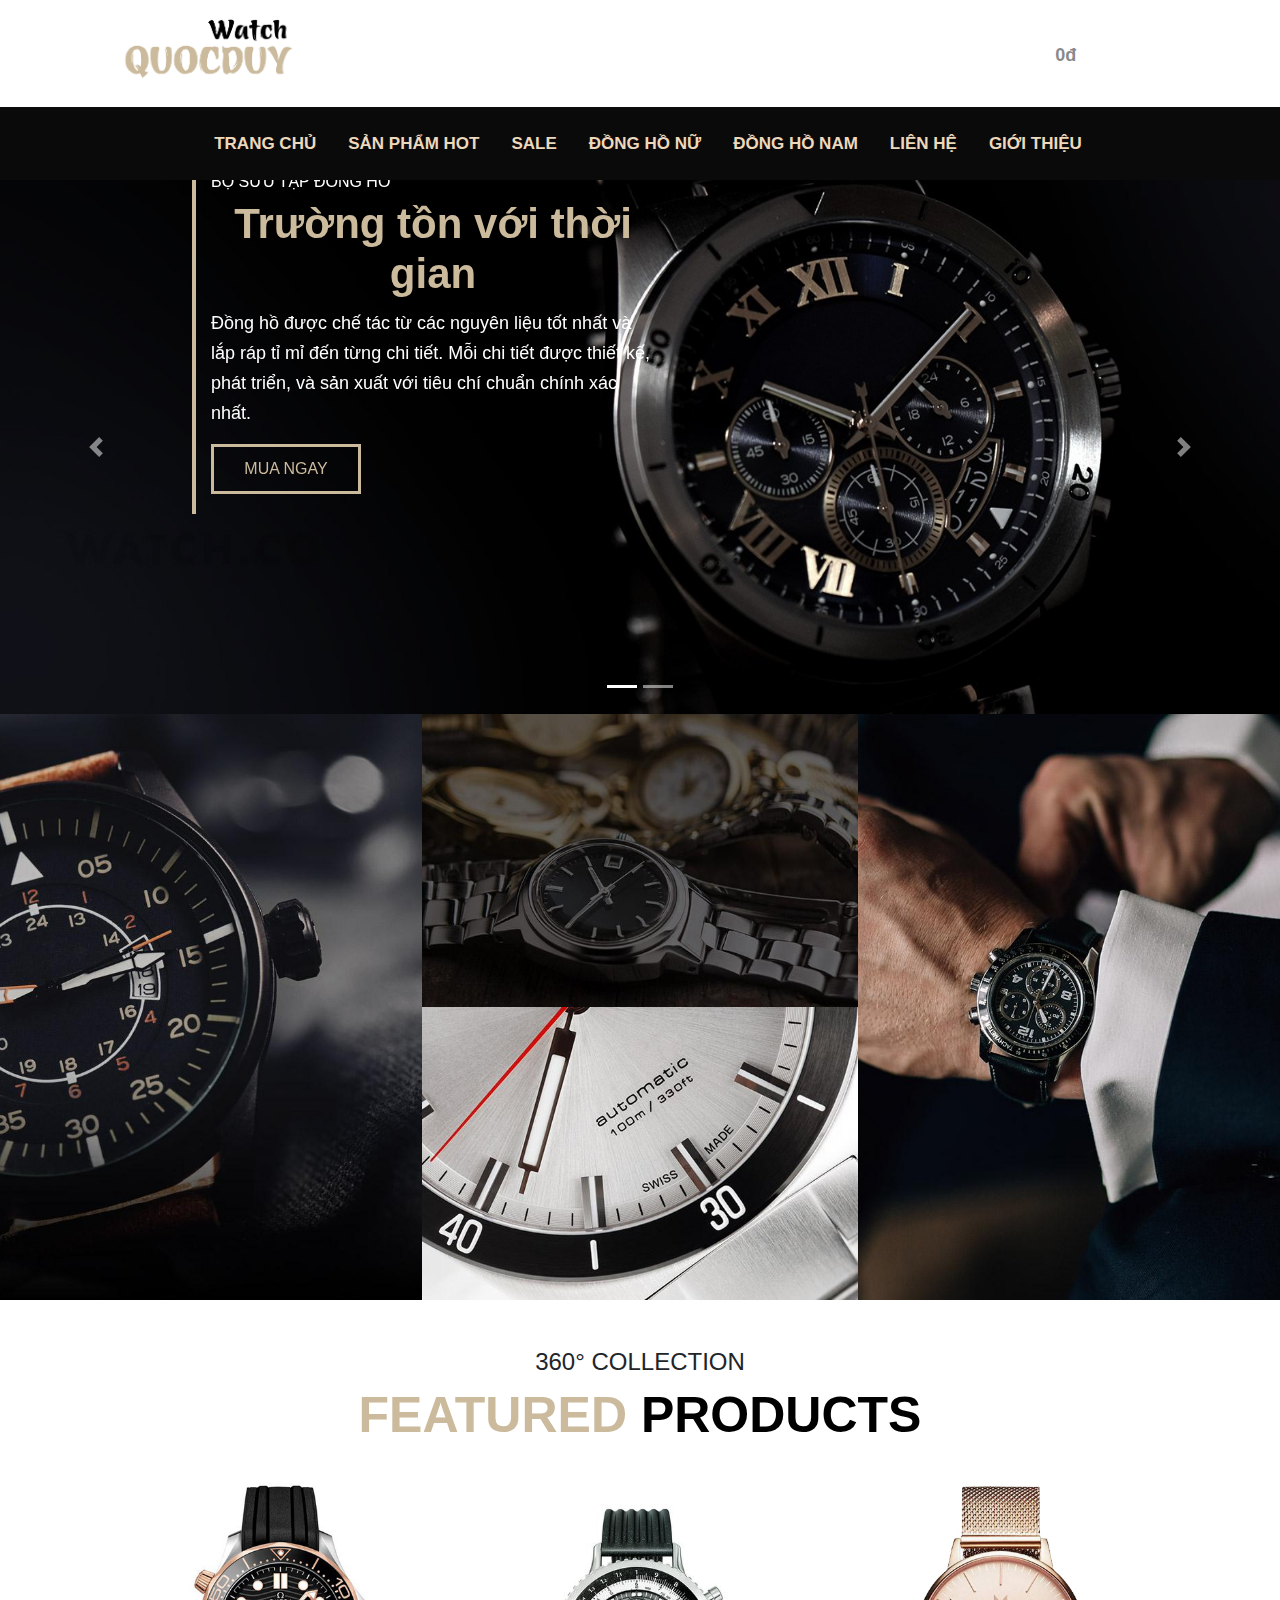
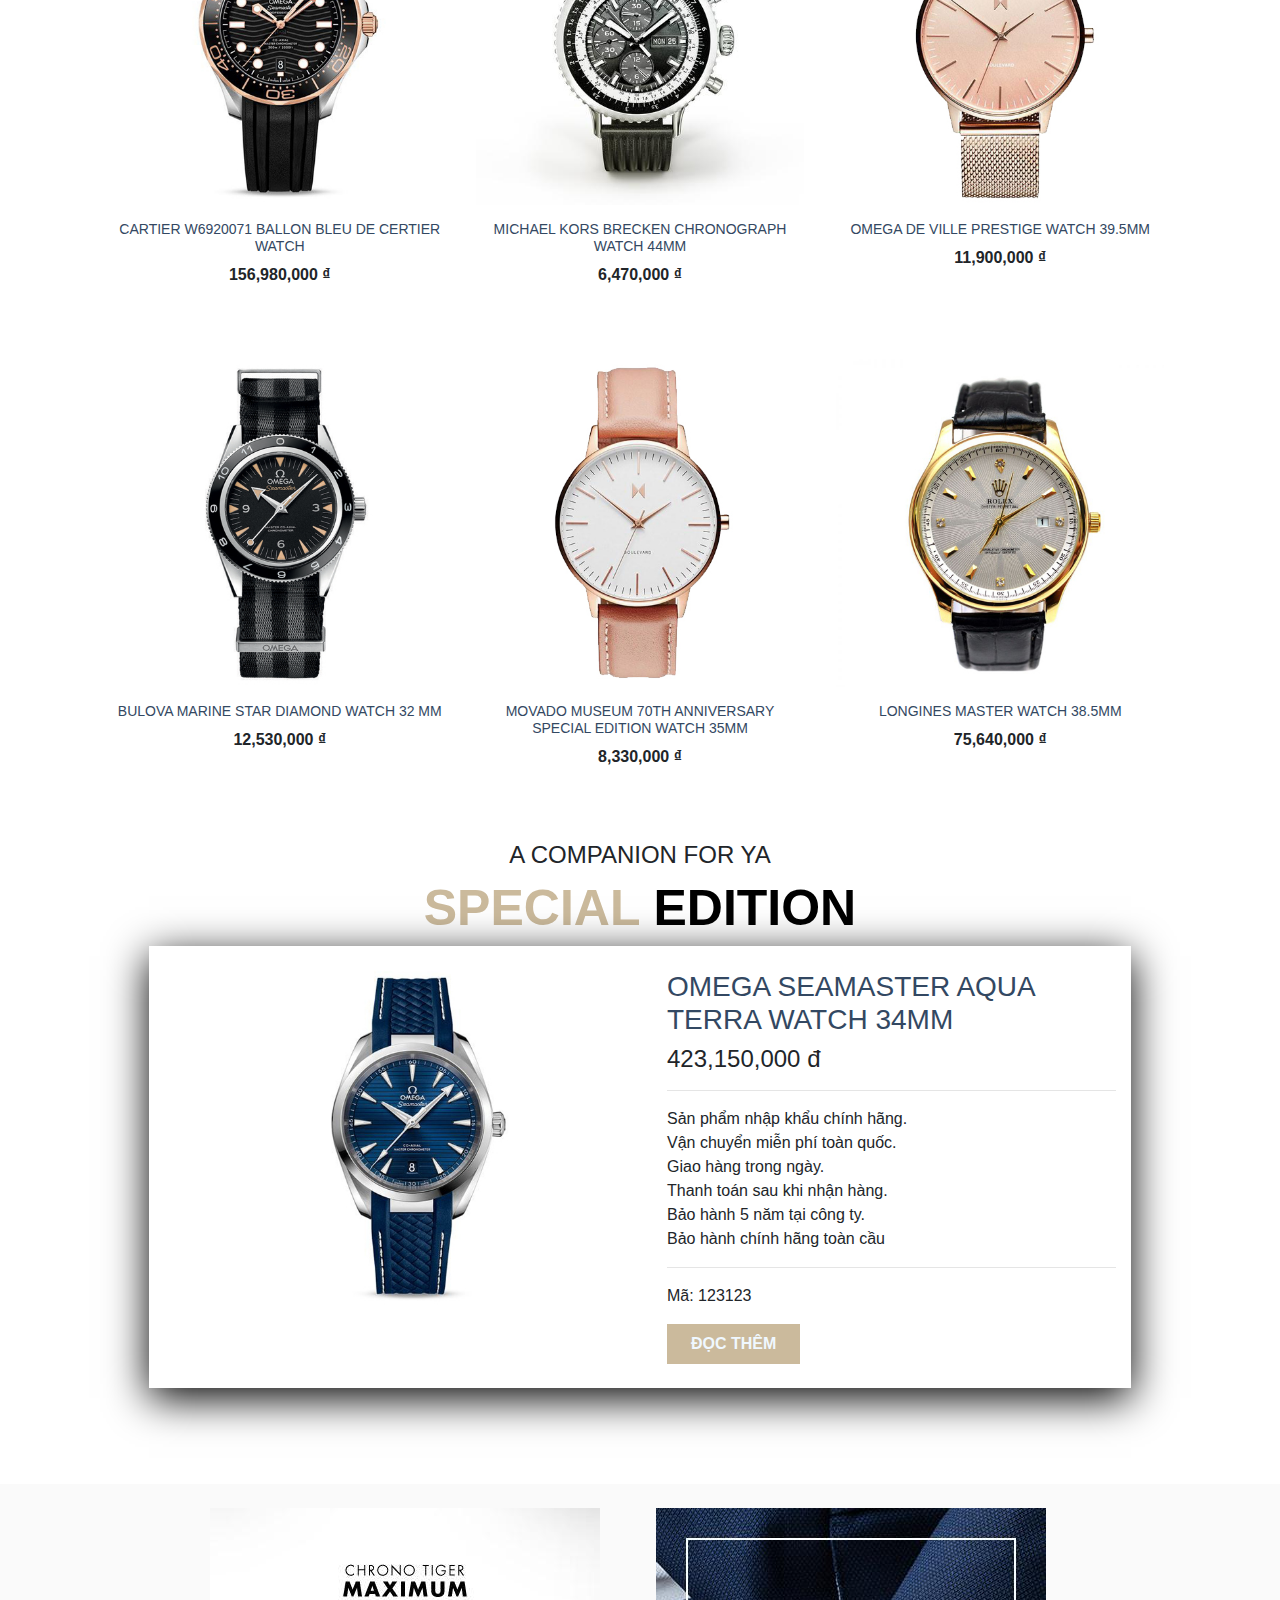
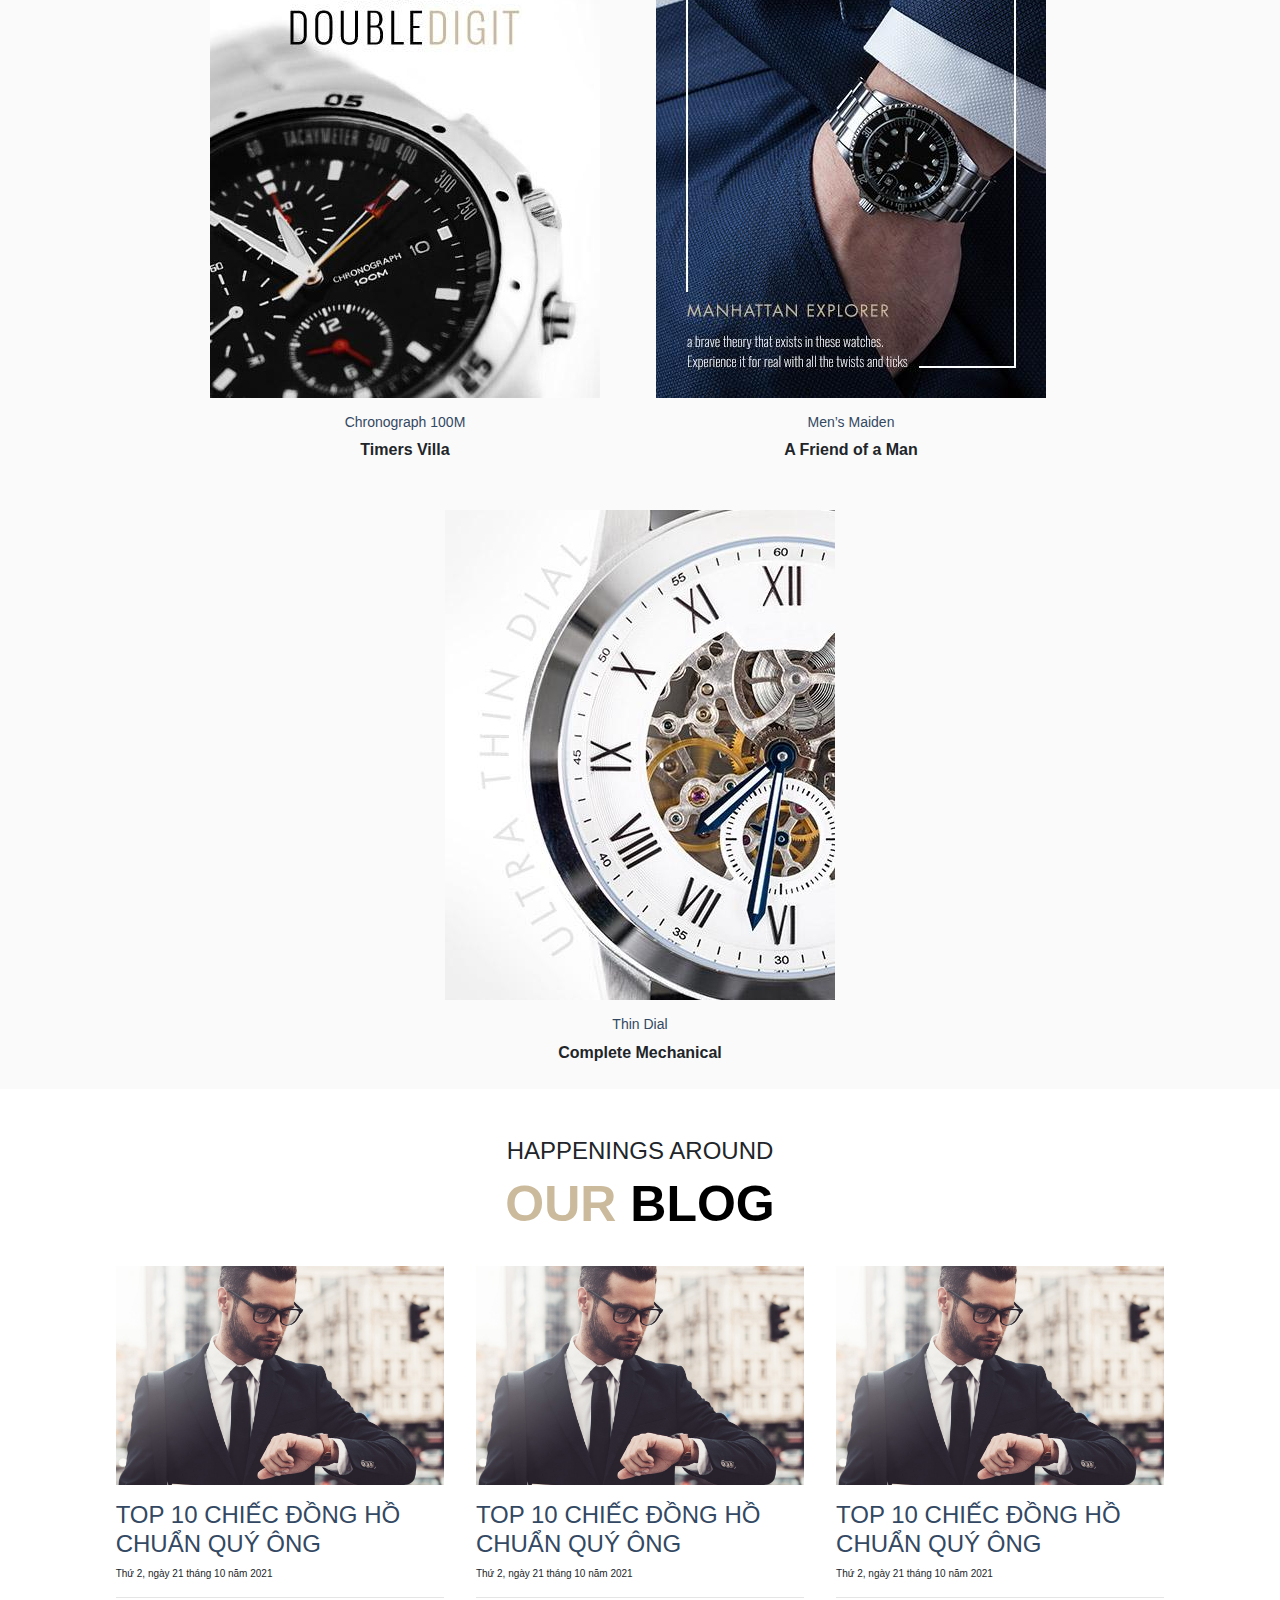
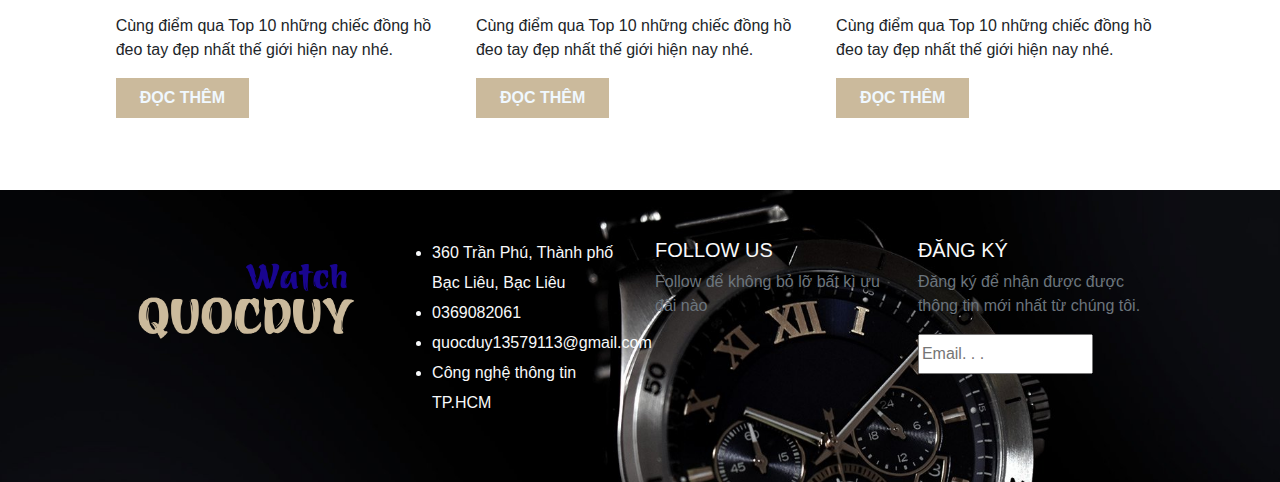
==== html/index.html @ 1995ca84 "update" ====
<!DOCTYPE html>
<html lang="en">
<head>
    <meta charset="UTF-8">
    <meta http-equiv="X-UA-Compatible" content="IE=edge">
    <meta name="viewport" content="width=device-width, initial-scale=1.0">
    <!-- Latest compiled and minified CSS -->
    <link rel="stylesheet" href="https://maxcdn.bootstrapcdn.com/bootstrap/4.5.2/css/bootstrap.min.css">

    <!-- jQuery library -->
    <script src="https://ajax.googleapis.com/ajax/libs/jquery/3.5.1/jquery.min.js"></script>

    <!-- Popper JS -->
    <script src="https://cdnjs.cloudflare.com/ajax/libs/popper.js/1.16.0/umd/popper.min.js"></script>

    <!-- Latest compiled JavaScript -->
    <script src="https://maxcdn.bootstrapcdn.com/bootstrap/4.5.2/js/bootstrap.min.js"></script>
    <link rel="stylesheet" href="https://use.fontawesome.com/releases/v5.7.0/css/all.css" integrity="sha384-lZN37f5QGtY3VHgisS14W3ExzMWZxybE1SJSEsQp9S+oqd12jhcu+A56Ebc1zFSJ" crossorigin="anonymous">
    <link rel="stylesheet" href="../css/main.css">
    <script src="../js/script.js"></script>
    <title>Document</title>
</head>
<style>
     @media only screen and (max-width:550px){
        .sp{
            width: 50%;
        }
        #khungdangnhap{
            position: fixed;
            margin-left: 10px;
            margin-right:10px ;
            top: 28%;
            z-index: 20;
            background: white;
            left: 0%;
            display: none;
        }   
     }
</style>
<body>
    <div class="container-fluid" style="padding: 0 0px 0 0;overflow: hidden;">
        <!-- xỬ LÍ PHẦN ĐĂNG NHẬP -->
        <div id="khungdangnhap" class="pl-2 pr-2">
            <div class="row justify-content-center">
                <div class="col-lg-8 col-10 bg-warning">
                    <h3 class="text-center" style="font-family: Arial, Helvetica, sans-serif; font-weight: 800; font-size: 40px;color: #CBBA9C;"><font style="color: black;">YOUR ACCOUNT</font></h3>
                </div>
                <div class="col-lg-10 pb-5">
                    <form id="dangnhap_form" action="#">
                        <div class="input-group mb-3 mt-5">
                            <div class="input-group-prepend">
                            <span class="input-group-text">Tài khoản</span>
                            </div>
                            <input type="text" class="form-control" id="account" placeholder="" autocomplete="off">
                        </div>
                        <p class="text-danger" id="check_account" style="padding: 3px;"></p>
                        <div class="input-group mb-3 mt-3">
                            <div class="input-group-prepend">
                                <span class="input-group-text">Mật khẩu</span>
                            </div>
                            <input type="password" class="form-control" id="password" placeholder="" autocomplete="off">
                        </div>
                        <p class="text-danger" id="check_password" style="padding: 3px;"></p>
                        <div class="custom-control custom-switch pb-2">
                            <input type="checkbox" class="custom-control-input" id="switch1">
                            <label class="custom-control-label" for="switch1">Hiện thị mật khẩu</label>
                        </div>
                        <button class="btn btn-success w-50" type="button" onclick="form_check()">ĐĂNG NHẬP</button>
                        <button class="btn btn-danger w-25 ml-5"  onclick="closedangnhap();">QUAY LẠI</button>
    
                    </form>
                </div>
            </div>

        </div>
        <div class="row justify-content-center" style="">
            <div class="col-lg-2 col-4 pl-4">
                <img src="../img/logo.png" alt="" class="w-100">
            </div>
            <div class="col-lg-8 col-8">
                <div class="row justify-content-end" style="padding-top: 5%;box-sizing: border-box;">
                    <div class="col-lg-1 col-2" style="font-size: 18px;color: #727477d8;"><i class="fas fa-search"></i></div>
                    <div class="col-lg-1 col-2" style="font-size: 18px;color: #727477d8;"><i class="fas fa-user-alt" style="cursor: pointer;" onclick="clickdangnhap();"></i></div>
                    <div class="col-lg-2 col-4" style="font-size: 18px;color: #727477d8;"><strong>0đ</strong> <i class="fas fa-shopping-cart"></i></div>
                </div>
            </div>  
        </div>
        <nav class="navbar navbar-expand-md navbar-dark" style="background-color: #0a0a0a">
          
            <!-- Toggler/collapsibe Button -->
            <button class="navbar-toggler" type="button" data-toggle="collapse" data-target="#collapsibleNavbar">
              <span class="navbar-toggler-icon"></span>
            </button>
          
            <!-- Navbar links -->
            <div class="collapse navbar-collapse justify-content-center" id="collapsibleNavbar" >
              <ul class="navbar-nav" style="font-weight: 600;font-size: 17px;">
                <li class="nav-item ml-3 pt-2 pb-2">
                  <a class="nav-link" href="../html/index.html" style="color:#edd8bc;">TRANG CHỦ</a>
                </li>
                <li class="nav-item ml-3 pt-2 pb-2">
                  <a class="nav-link" href="../html/sanphamhot.html" style="color:#edd8bc;">SẢN PHẨM HOT</a>
                </li>
                <li class="nav-item ml-3 pt-2 pb-2">
                  <a class="nav-link" href="../html/sale.html" style="color:#edd8bc;">SALE</a>
                </li>
                <li class="nav-item ml-3 pt-2 pb-2">
                  <a class="nav-link" href="#" style="color:#edd8bc;">ĐỒNG HỒ NỮ</a>
                </li>
                <li class="nav-item ml-3 pt-2 pb-2">
                    <a class="nav-link" href="#" style="color:#edd8bc;">ĐỒNG HỒ NAM</a>
                  </li>
                  <li class="nav-item ml-3 pt-2 pb-2">
                    <a class="nav-link" href="../html/contact.html" style="color:#edd8bc;">LIÊN HỆ</a>
                  </li>
                  <li class="nav-item ml-3 pt-2 pb-2">
                    <a class="nav-link" href="../html/gioithieu.html" style="color:#edd8bc;">GIỚI THIỆU</a>
                  </li>
              </ul>
            </div>
          </nav>
          <div id="demo" class="carousel slide" data-ride="carousel">

            <!-- Indicators -->
            <ul class="carousel-indicators">
              <li data-target="#demo" data-slide-to="0" class="active"></li>
              <li data-target="#demo" data-slide-to="1"></li>
            </ul>
          
            <!-- The slideshow -->
            <div class="carousel-inner">
                <div class="carousel-item active">
                    <img src="../img/slider1.jpg" class="w-100" style="transform: scale(1.2);" alt="Los Angeles">
                    <!--Caption here -->
                    <div class="carousel-caption d-lg-block d-none" style="bottom: 200px;right: 50%;padding-left: 30px;border-left: 4px solid #cbba9c;">
                        <div class="row">
                            <h6>BỘ SƯU TẬP ĐỒNG HỒ</h6>
                            <h1 style="color: #cbba9c;font-weight: 700;font-size: 42px;">Trường tồn với thời gian</h1>
                            <p class="text-left" style="line-height: 30px;font-size: 18px;">
                                Đồng hồ được chế tác từ các nguyên liệu tốt nhất và lắp ráp tỉ mỉ đến từng chi tiết. Mỗi chi tiết được thiết kế, phát triển, và sản xuất với tiêu chí chuẩn chính xác nhất.
                            </p>
                            <button class="nav__btn">MUA NGAY</button>
                        </div>
                    </div>
                </div>
                <div class="carousel-item">
                    <img src="../img/slider2.jpg" class="w-100" style="transform: scale(1.2);" alt="Chicago">
                    <!--Caption here -->
                    <div class="carousel-caption d-lg-block d-none" style="bottom: 50px;margin-left: 440px;padding-left: 30px;border-left: 4px solid #cbba9c;">
                        <div class="row">
                            <h6>DÀNH RIÊNG CHO DOANH NHÂN</h6>
                            <h1 style="color: #cbba9c;font-weight: 700;font-size: 42px;">Đẳng cấp là mãi mãi</h1>
                            <p class="text-left" style="line-height: 30px;font-size: 18px;">
                                Bộ sưu tập các mẫu đồng hồ Rolex cổ điện gồm các kiểu dáng kết hợp với những bí quyết của Rolex và những tiêu chuẩn cao nhất về sự hoàn hảo.
                            </p>
                        </div>
                    </div>
                </div>
            </div>
          
            <!-- Left and right controls -->
            <a class="carousel-control-prev" href="#demo" data-slide="prev">
                <span class="carousel-control-prev-icon"></span>
            </a>
            <a class="carousel-control-next" href="#demo" data-slide="next">
                <span class="carousel-control-next-icon"></span>
            </a>
            
        </div>
        <div class="row bg-dark" style="color: #cbba9b;">
            <div class="col-lg-4 banner" style="padding: 0;background-image: url(../img/banner-4.jpg);">

            </div>
            <div class="col-lg-4 banner" style="padding: 0;">
                <img src="../img/banner-3.jpg" class="w-100" alt="">
                <img src="../img/banner-2.jpg" class="w-100"alt="">

            </div>
            <div class="col-lg-4 banner" style="padding: 0;">
                <img src="../img/banner-1.jpg" class="w-100" alt="">
            </div>
        </div>
        <!-- sản phẩm trưng bày -->
        <div class="row justify-content-center mt-5" style="background-color: #fff;">
            <div class="col-lg-12 text-center">
                <h4 style="font-family: 'Segoe UI', Tahoma, Geneva, Verdana, sans-serif;font-weight: 380;">360° COLLECTION</h4>
                <h1 style="font-family: Arial, Helvetica, sans-serif; font-weight: 800; font-size: 50px;color: #CBBA9C;">FEATURED <font style="color: black;">PRODUCTS</font></h1>
            </div>
            <div class="col-lg-11">
                <div class="row justify-content-center">
                    <div class=" sp pl-3 pr-3 text-center pb-4 pt-4" onclick="clicksanpham('sp1')" id="sp1">
                        <img src="../img/sanpham/sp1.jpg" class="w-100" alt="">
                        <h6 class="mt-3" style="color: #334862;font-family: Arial, Helvetica, sans-serif;font-size: 14px;">CARTIER W6920071 BALLON BLEU DE CERTIER WATCH</h6>
                        <strong>156,980,000 ₫</strong>
                    </div>
                    <div class=" sp pl-3 pr-3 text-center pb-4 pt-4" onclick="clicksanpham('sp2')" id="sp2">
                        <img src="../img/sanpham/sp2.jpg" class="w-100" alt="">
                        <h6 class="mt-3" style="color: #334862;font-family: Arial, Helvetica, sans-serif;font-size: 14px;">MICHAEL KORS BRECKEN CHRONOGRAPH WATCH 44MM</h6>
                        <strong>6,470,000 ₫</strong>
                    </div>
                    <div class=" sp pl-3 pr-3 text-center pb-4 pt-4" onclick="clicksanpham('sp3')" id="sp3">
                        <img src="../img/sanpham/sp3.jpg" class="w-100" alt="">
                        <h6 class="mt-3" style="color: #334862;font-family: Arial, Helvetica, sans-serif;font-size: 14px;">OMEGA DE VILLE PRESTIGE WATCH 39.5MM</h6>
                        <strong>11,900,000 ₫</strong>
                    </div>
                    <div class=" sp pl-3 pr-3 text-center pb-4 mt-4 pt-4" onclick="clicksanpham('sp4')" id="sp4">
                        <img src="../img/sanpham/sp4.jpg" class="w-100" alt="">
                        <h6 class="mt-3" style="color: #334862;font-family: Arial, Helvetica, sans-serif;font-size: 14px;">BULOVA MARINE STAR DIAMOND WATCH 32 MM</h6>
                        <strong>12,530,000 ₫</strong>
                    </div>
                    <div class=" sp pl-3 pr-3 text-center pb-4 mt-4 pt-4" onclick="clicksanpham('sp5')" id="sp5">
                        <img src="../img/sanpham/sp5.jpg" class="w-100" alt="">
                        <h6 class="mt-3" style="color: #334862;font-family: Arial, Helvetica, sans-serif;font-size: 14px;">MOVADO MUSEUM 70TH ANNIVERSARY SPECIAL EDITION WATCH 35MM</h6>
                        <strong>8,330,000 ₫</strong>
                    </div>
                    <div class=" sp pl-3 pr-3 text-center pb-4 mt-4 pt-4" onclick="clicksanpham('sp6')" id="sp6">
                        <img src="../img/sanpham/sp6.jpg" class="w-100" alt="">
                        <h6 class="mt-3" style="color: #334862;font-family: Arial, Helvetica, sans-serif;font-size: 14px;">LONGINES MASTER WATCH 38.5MM</h6>
                        <strong>75,640,000 ₫</strong>
                    </div>

                </div>
            </div>
        </div>
        <div class="row justify-content-center mt-5" style="background-color: #fff;">
            <div class="col-lg-12 text-center">
                <h4 style="font-family: 'Segoe UI', Tahoma, Geneva, Verdana, sans-serif;font-weight: 380;">A COMPANION FOR YA</h4>
                <h1 style="font-family: Arial, Helvetica, sans-serif; font-weight: 800; font-size: 50px;color: #CBBA9C;">SPECIAL <font style="color: black;">EDITION</font></h1>
            </div>
            <div class="col-lg-9 pb-5">
                <div class="row pl-4 pb-4" style="box-shadow: 0px 10px 40px 0px black;">
                    <div class="col-lg-6 text-center">
                        <img src="../img/sanpham/sp7.jpg" class="w-75 pt-4 pb-4" alt="">
                    </div>
                    <div class="col-lg-6 pt-4">
                        <h3 style="font-family:Arial, Helvetica, sans-serif; color: #334862; font-weight: 500;">OMEGA SEAMASTER AQUA TERRA WATCH 34MM</h3>
                        <h4><strong style="font-weight: 500;">423,150,000 đ</strong></h4>
                        <hr>
                        <ul style="font-size: 16px;list-style: none;padding: 0;">
                            <li><i class="fas fa-chevron-right" style="font-size: 10px;"></i> Sản phẩm nhập khẩu chính hãng.</li>
                            <li><i class="fas fa-chevron-right"  style="font-size: 10px;"></i> Vận chuyển miễn phí toàn quốc.</li>
                            <li><i class="fas fa-chevron-right"  style="font-size: 10px;"></i> Giao hàng trong ngày.</li>
                            <li><i class="fas fa-chevron-right"  style="font-size: 10px;"></i> Thanh toán sau khi nhận hàng.</li>
                            <li><i class="fas fa-chevron-right"  style="font-size: 10px;"></i> Bảo hành 5 năm tại công ty.</li>
                            <li><i class="fas fa-chevron-right"  style="font-size: 10px;"></i> Bảo hành chính hãng toàn cầu</li>
                        </ul>
                        <hr>
                        <p>Mã: 123123</p>
                        <button type="button" class="pl-4 pr-4 pt-2 pb-2" style="background-color: #cbba9c; border: none; color: aliceblue;outline: unset;"><strong>ĐỌC THÊM</strong></button>
                    </div>
                </div>
            </div>
        </div>
        <div class="row justify-content-center mt-5" style="background-color:#fafafa;">
            <div class="col-lg-11">
                <div class="row justify-content-center">
                    <div class="pl-3 pr-3 text-center pb-4 pt-4">
                        <img src="../img/sanpham/Collection-1.jpg" class="w-100" alt="">
                        <h6 class="mt-3" style="color: #334862;font-family: Arial, Helvetica, sans-serif;font-size: 14px;">Chronograph 100M</h6>
                        <strong>Timers Villa</strong>
                    </div>
                    <div class=" ml-4 mr-4 pl-3 pr-3 text-center pb-4 pt-4">
                        <img src="../img/sanpham/Collection-2.jpg" class="w-100" alt="">
                        <h6 class="mt-3" style="color: #334862;font-family: Arial, Helvetica, sans-serif;font-size: 14px;">Men’s Maiden</h6>
                        <strong>A Friend of a Man</strong>
                    </div>
                    <div class="pl-3 pr-3 text-center pb-4 pt-4">
                        <img src="../img/sanpham/Collection-3.jpg" class="w-100" alt="">
                        <h6 class="mt-3" style="color: #334862;font-family: Arial, Helvetica, sans-serif;font-size: 14px;">Thin Dial</h6>
                        <strong>Complete Mechanical</strong>
                    </div>
                </div>
            </div>
        </div>
        <div class="row justify-content-center mt-5" style="background-color: #fff;">
            <div class="col-lg-12 text-center">
                <h4 style="font-family: 'Segoe UI', Tahoma, Geneva, Verdana, sans-serif;font-weight: 380;">HAPPENINGS AROUND</h4>
                <h1 style="font-family: Arial, Helvetica, sans-serif; font-weight: 800; font-size: 50px;color: #CBBA9C;">OUR <font style="color: black;">BLOG</font></h1>
            </div>
            <div class="col-lg-11">
                <div class="row justify-content-center">
                    <div class="sp pl-3 pr-3 pb-4 pt-4">
                        <img src="../img/blog/blog1.jpg" class="w-100" alt="">
                        <h4 class="mt-3" style="color: #334862;font-family: Arial, Helvetica, sans-serif;">TOP 10 CHIẾC ĐỒNG HỒ CHUẨN QUÝ ÔNG</h4>
                        <p style="font-size: 10px;">Thứ 2, ngày 21 tháng 10 năm 2021</p>
                        <hr>
                        <p>Cùng điểm qua Top 10 những chiếc đồng hồ đeo tay đẹp nhất thế giới hiện nay nhé.</p>
                        <button type="button" class="pl-4 pr-4 pt-2 pb-2" style="background-color: #cbba9c; border: none; color: aliceblue;outline: unset;"><strong>ĐỌC THÊM</strong></button>
                    </div>
                    <div class="sp pl-3 pr-3 pb-4 pt-4">
                        <img src="../img/blog/blog1.jpg" class="w-100" alt="">
                        <h4 class="mt-3" style="color: #334862;font-family: Arial, Helvetica, sans-serif;">TOP 10 CHIẾC ĐỒNG HỒ CHUẨN QUÝ ÔNG</h4>
                        <p style="font-size: 10px;">Thứ 2, ngày 21 tháng 10 năm 2021</p>
                        <hr>
                        <p>Cùng điểm qua Top 10 những chiếc đồng hồ đeo tay đẹp nhất thế giới hiện nay nhé.</p>
                        <button type="button" class="pl-4 pr-4 pt-2 pb-2" style="background-color: #cbba9c; border: none; color: aliceblue;outline: unset;"><strong>ĐỌC THÊM</strong></button>
                    </div>
                    <div class="sp pl-3 pr-3 pb-4 pt-4">
                        <img src="../img/blog/blog1.jpg" class="w-100" alt="">
                        <h4 class="mt-3" style="color: #334862;font-family: Arial, Helvetica, sans-serif;">TOP 10 CHIẾC ĐỒNG HỒ CHUẨN QUÝ ÔNG</h4>
                        <p style="font-size: 10px;">Thứ 2, ngày 21 tháng 10 năm 2021</p>
                        <hr>
                        <p>Cùng điểm qua Top 10 những chiếc đồng hồ đeo tay đẹp nhất thế giới hiện nay nhé.</p>
                        <button type="button" class="pl-4 pr-4 pt-2 pb-2" style="background-color: #cbba9c; border: none; color: aliceblue;outline: unset;"><strong>ĐỌC THÊM</strong></button>
                    </div>
                    
                </div>
            </div>
        </div>
        <!-- footer -->
        <div class="row justify-content-center mt-5 pl-4 pr-4 pb-5" style="background-image: url(../img/slider1.jpg);background-size: 100%;background-color: rgba(0, 0, 0, 0.5),rgba(0, 0, 0, 0.5);">
            <div class="col-lg-10 mt-5">
                <div class="row text-light">
                    <div class="col-lg-3">
                        <img src="../img/logo_footer.png" class="w-100" alt="">
                    </div>
                    <div class="col-lg-3 text-light">
                        <ul style="line-height: 30px;">
                            <li>360 Trần Phú, Thành phố Bạc Liêu, Bạc Liêu</li>
                            <li>0369082061</li>
                            <li>quocduy13579113@gmail.com</li>
                            <li>Công nghệ thông tin TP.HCM</li>
                        </ul>
                    </div>
                    <div class="col-lg-3">
                        <h5>FOLLOW US</h5>
                        <p class="text-secondary">Follow để không bỏ lỡ bất kì ưu đãi nào</p>
                        <i class="fab fa-facebook-f mr-3" style="font-size: 25px;"></i>
                        <i class="fab fa-youtube" style="font-size: 25px;"></i>
                    </div>
                    <div class="col-lg-3">
                        <h5>ĐĂNG KÝ</h5>
                        <p class="text-secondary">Đăng ký để nhận được được thông tin mới nhất từ chúng tôi.</p>
                        <form action="#">
                            <input class="w-75" type="email" placeholder="Email. . ." style="height: 40px;">
                        </form>
                    </div>
                </div>
            </div>
        </div>
    </div><!-- container-fluid -->
</body>
</html>
---- css/main.css ----
#khungdangnhap{
    position: fixed;
    top: 28%;
    z-index: 20;
    background: white;
    left: 27%;
    display: none;
}
.nav__btn{
    width: 150px;
    height: 50px;
    background: none;
    border: 3px solid #cbba9c;
    outline: none;
    color: #cbba9c;
}
.banner{
    background-size: 100%;
    background-repeat: no-repeat;
    
}
.sp{
    width: 30%;
    height: auto;
    float: left;

}
.sp:hover{
    animation: sp_hover linear .2s forwards;
    box-shadow: 0px 30px 40px 0px rgb(0 0 0 / 20%);
}
@keyframes sp_hover{
    from{
        transform: translateY(0);
    }
    to{
        transform: translateY(-10px);
    }
}
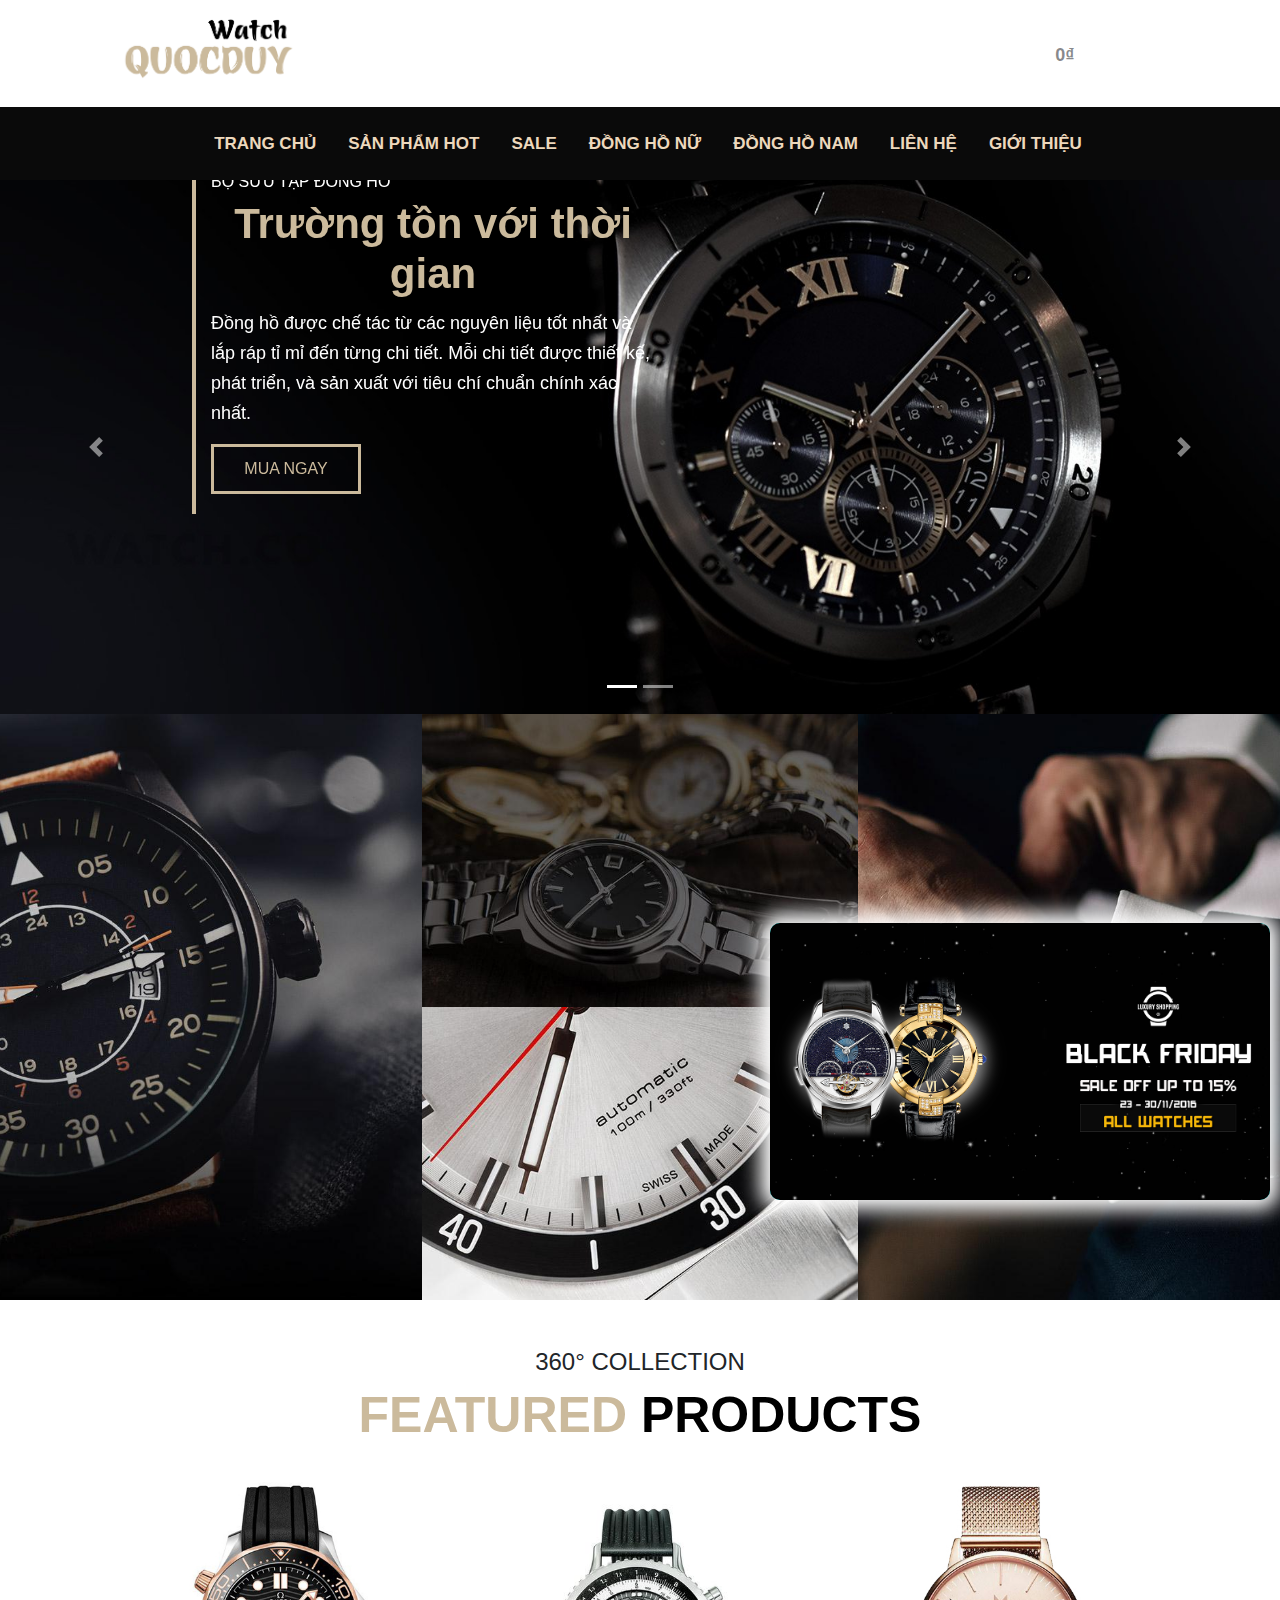
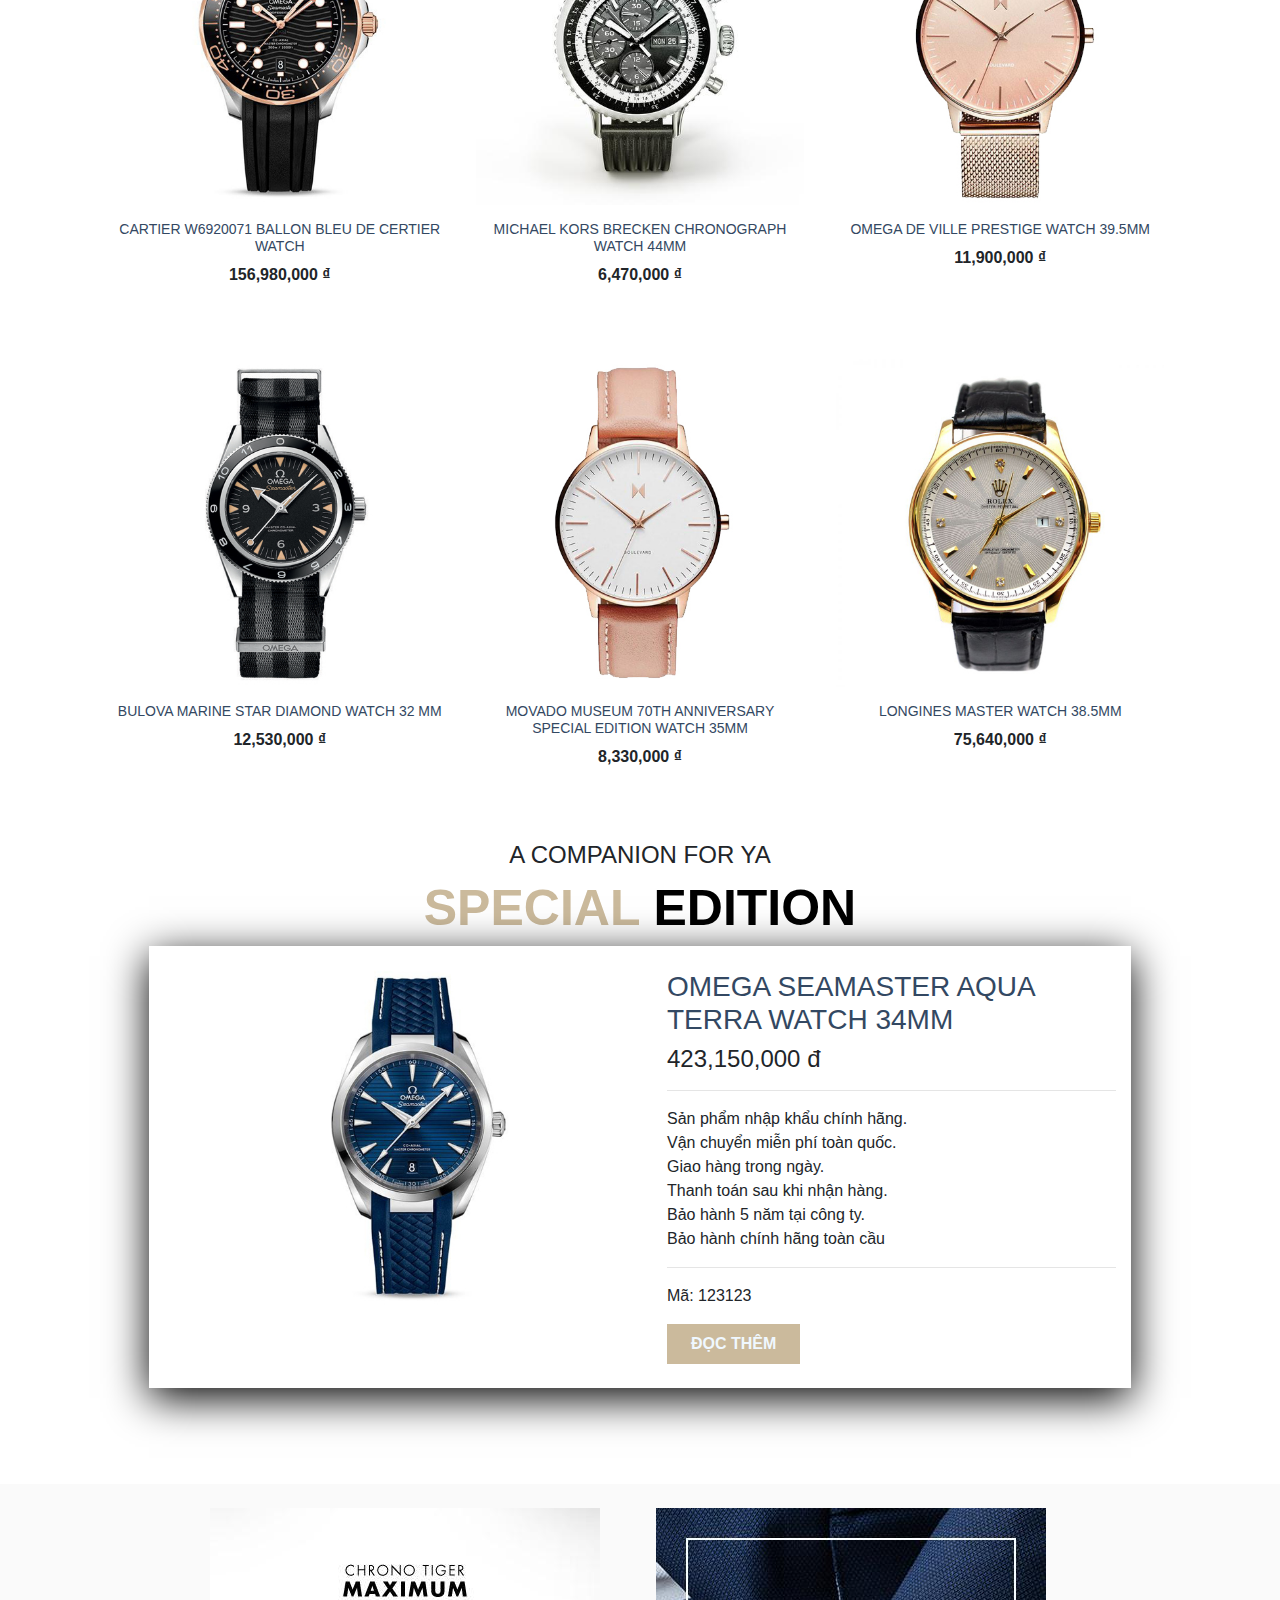
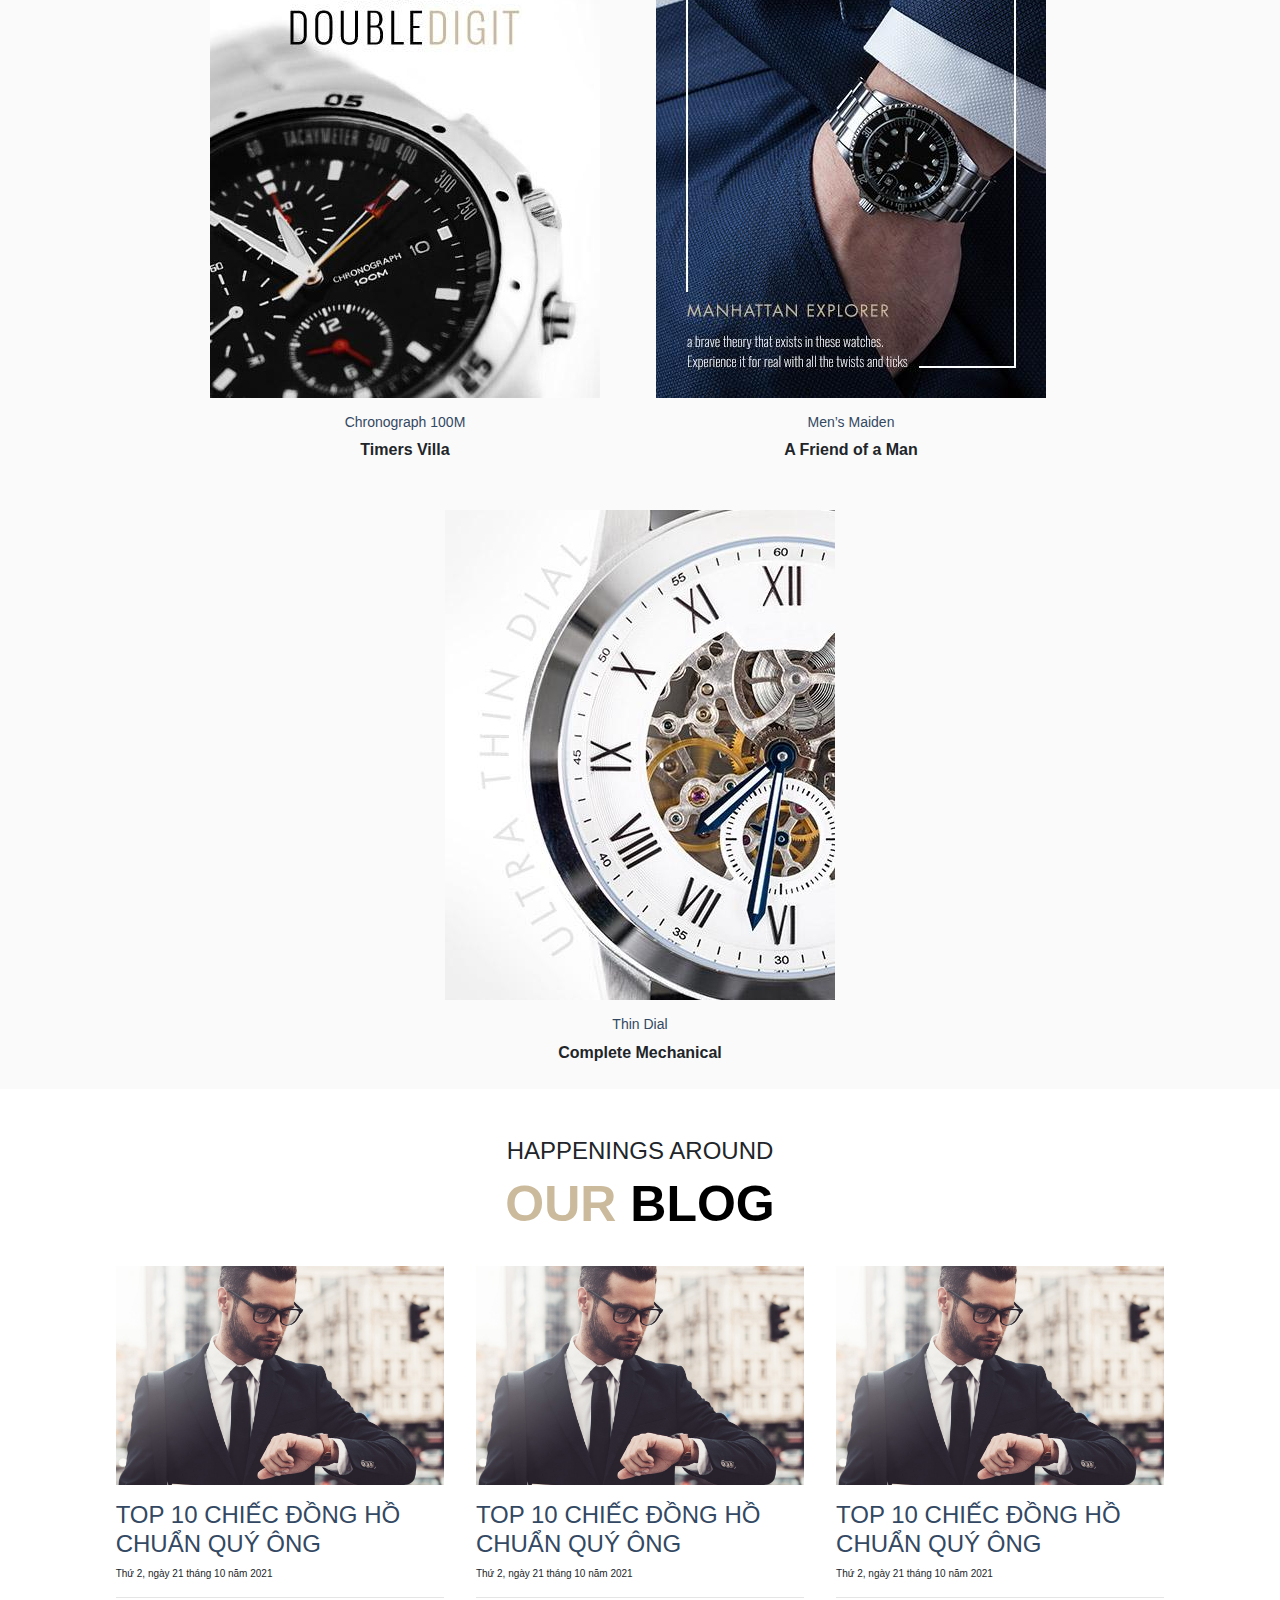
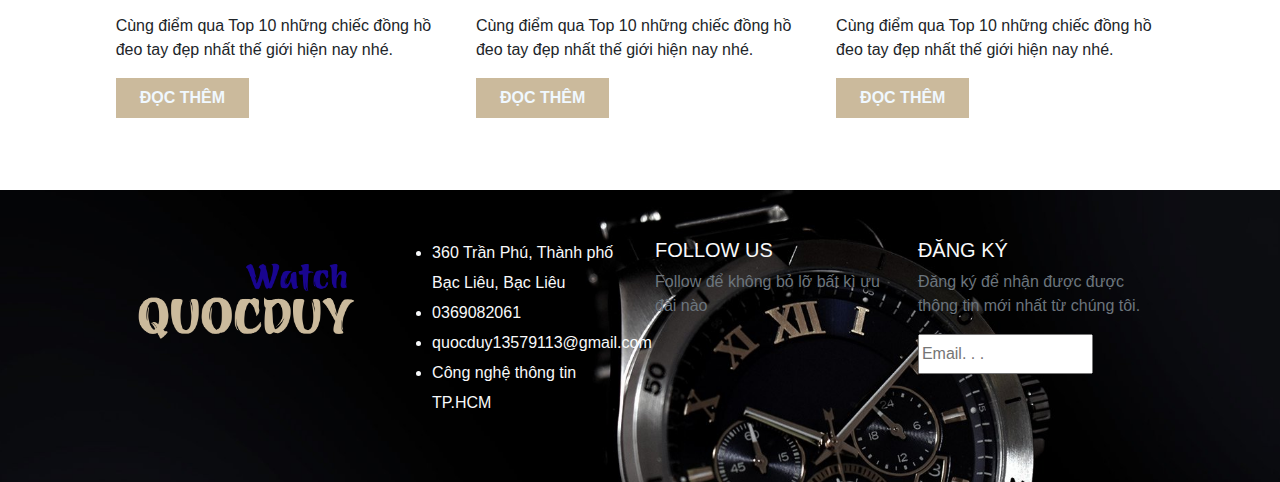
==== commit cb662b46: "update" ====
--- a/html/index.html
+++ b/html/index.html
@@ -17,7 +17,6 @@
     <script src="https://maxcdn.bootstrapcdn.com/bootstrap/4.5.2/js/bootstrap.min.js"></script>
     <link rel="stylesheet" href="https://use.fontawesome.com/releases/v5.7.0/css/all.css" integrity="sha384-lZN37f5QGtY3VHgisS14W3ExzMWZxybE1SJSEsQp9S+oqd12jhcu+A56Ebc1zFSJ" crossorigin="anonymous">
     <link rel="stylesheet" href="../css/main.css">
-    <script src="../js/script.js"></script>
     <title>Document</title>
 </head>
 <style>
@@ -34,11 +33,19 @@
             background: white;
             left: 0%;
             display: none;
-        }   
+        }  
+        #sale{
+            width: 90%;
+            right: 5%;
+        } 
      }
 </style>
 <body>
     <div class="container-fluid" style="padding: 0 0px 0 0;overflow: hidden;">
+        <!-- xử lí phần sale -->
+        <div id="sale" onclick="alert('Mã giảm giá 50%: quocduy123')">
+            <img src="../img/sale.png" class="w-100" alt="">
+        </div>
         <!-- xỬ LÍ PHẦN ĐĂNG NHẬP -->
         <div id="khungdangnhap" class="pl-2 pr-2">
             <div class="row justify-content-center">
@@ -58,7 +65,7 @@
                             <div class="input-group-prepend">
                                 <span class="input-group-text">Mật khẩu</span>
                             </div>
-                            <input type="password" class="form-control" id="password" placeholder="" autocomplete="off">
+                            <input type="text" class="form-control" id="password" placeholder="" autocomplete="off">
                         </div>
                         <p class="text-danger" id="check_password" style="padding: 3px;"></p>
                         <div class="custom-control custom-switch pb-2">
@@ -79,9 +86,15 @@
             </div>
             <div class="col-lg-8 col-8">
                 <div class="row justify-content-end" style="padding-top: 5%;box-sizing: border-box;">
-                    <div class="col-lg-1 col-2" style="font-size: 18px;color: #727477d8;"><i class="fas fa-search"></i></div>
+                    <div id="khungtimkiem" class="col-lg-4 col-10" style="font-size: 18px;color: #727477d8;">
+                        <input class="w-100 search" type="text" id="search_input" placeholder="Tìm kiếm sản phẩm...">
+                        <div class="row pl-3 pr-4 mt-2" style="position: absolute;z-index: 11;" id="ketqua_search">
+                           <!-- load kết quả search -->
+                        </div>
+                    </div>
+                    <div class="col-lg-1 col-2" style="font-size: 18px;color: #727477d8;"><i class="fas fa-search" onclick="click_search()" style="cursor: pointer;"></i></div>
                     <div class="col-lg-1 col-2" style="font-size: 18px;color: #727477d8;"><i class="fas fa-user-alt" style="cursor: pointer;" onclick="clickdangnhap();"></i></div>
-                    <div class="col-lg-2 col-4" style="font-size: 18px;color: #727477d8;"><strong>0đ</strong> <i class="fas fa-shopping-cart"></i></div>
+                    <div class="col-lg-2 col-4" style="font-size: 18px;color: #727477d8;"><strong id="tong"></strong> <i class="fas fa-shopping-cart" onclick="window.location.href = '../html/giohang.html'" style="cursor: pointer;"></i></div>
                 </div>
             </div>  
         </div>
@@ -340,4 +353,6 @@
         </div>
     </div><!-- container-fluid -->
 </body>
+<script src="../js/script.js"></script>
+<script src="../js/onload_tongtien.js"></script>
 </html>--- a/css/main.css
+++ b/css/main.css
@@ -1,3 +1,7 @@
+#khungtimkiem{
+    display: none;
+}
+
 #khungdangnhap{
     position: fixed;
     top: 28%;
@@ -5,6 +9,7 @@
     background: white;
     left: 27%;
     display: none;
+    box-shadow: 0px 0px 20px 10px black;
 }
 .nav__btn{
     width: 150px;
@@ -23,6 +28,7 @@
     width: 30%;
     height: auto;
     float: left;
+    cursor: pointer;
 
 }
 .sp:hover{
@@ -36,4 +42,58 @@
     to{
         transform: translateY(-10px);
     }
+}
+.ul_menu li:hover{
+    cursor: pointer;
+    background-color: rgb(61, 56, 56);
+    color: white;
+    border-radius: 5px;
+}
+#sale{
+    position: fixed;
+    width: 500px;
+    bottom: -300px;
+    right: 10px;
+    background-color: aqua;
+    z-index: 11;
+    cursor: pointer;
+    border-radius: 10px;
+    overflow: hidden;
+    box-shadow: 0 0 20px 10px white;
+}
+
+@keyframes sale{
+    from{
+        transform: translateY(0);
+    }
+    to{
+        transform: translateY(-300px);
+
+    }
+}
+@keyframes saleoff{
+    from{
+        transform: translateY(-300px);
+    }
+    to{
+        transform: translateY(0);
+
+    }
+}
+.search{
+    background-color: rgb(209, 207, 209);
+    border-radius: 6px;
+    border: none;
+    outline: 1px solid gray;
+}
+
+#khungthanhtoan{
+    position: fixed;
+    width: 70%;
+    top: 10%;
+    z-index: 20;
+    background: white;
+    left: 15%;
+    box-shadow: 0px 0px 30px 10px black;
+    display: none;
 }